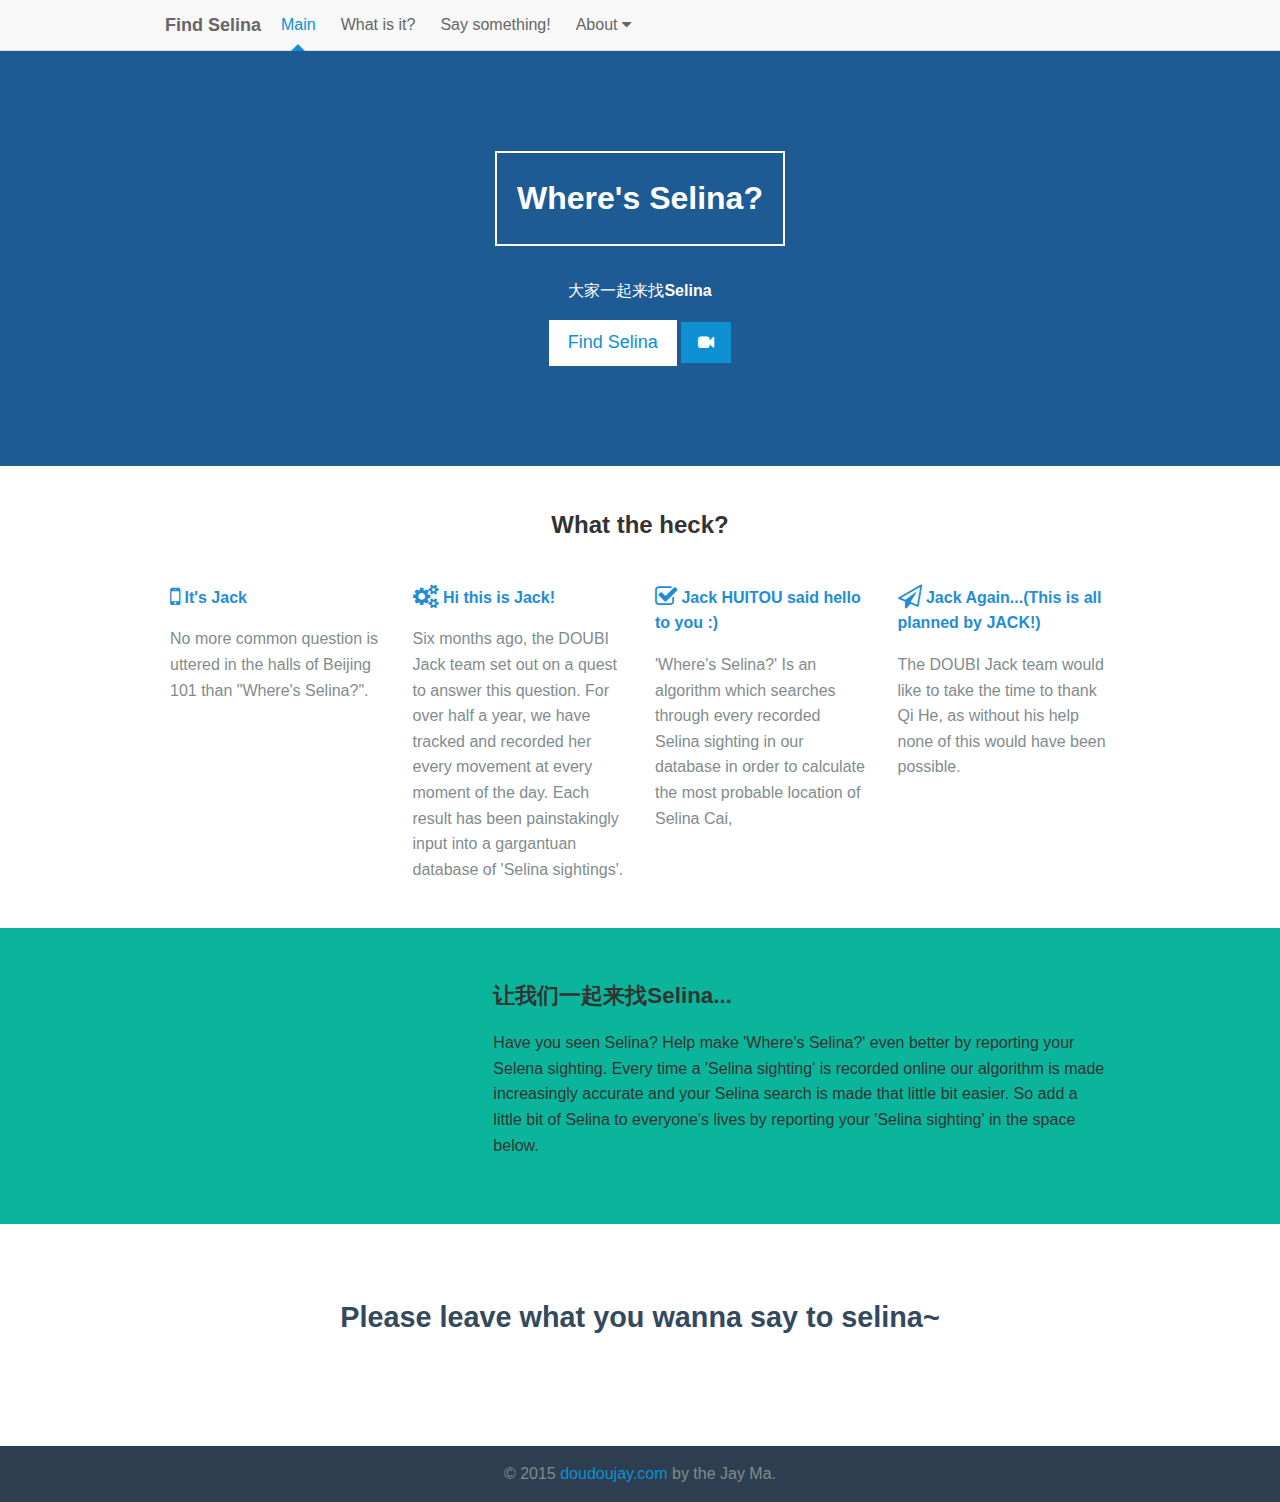
==== index.html @ d958c90a "update video" ====
<!DOCTYPE html>
<html>
<head lang="en">
    <meta charset="UTF-8">
    <title>Let's Find Selina</title>
    <meta http-equiv="X-UA-Compatible" content="IE=edge">
    <meta name="viewport"
          content="width=device-width, initial-scale=1.0, minimum-scale=1.0, maximum-scale=1.0, user-scalable=no">
    <meta name="format-detection" content="telephone=no">
    <meta name="renderer" content="webkit">
    <meta http-equiv="Cache-Control" content="no-siteapp"/>
    <link rel="alternate icon" type="image/png" href="assets/i/favicon.png">
    <link rel="stylesheet" href="assets/css/amazeui.min.css"/>
    <link rel="stylesheet" href="assets/css/app.css">
    <script type="text/javascript" src="assets/js/selina.js"></script>
    <script src="assets/js/jquery.min.js"></script>
    <!--AVOS-->
    <script src="assets/js/av-0.5.0.min.js"></script>
    <script src="assets/js/time.js"></script>
</head>
<body>
<!--返回顶部-->
<div data-am-widget="gotop" class="am-gotop am-gotop-fixed">
    <a href="#top" title="回到顶部">
        <span class="am-gotop-title">回到顶部</span>
        <i class="am-gotop-icon am-icon-chevron-up"></i>
    </a>
</div>
<header class="am-topbar am-topbar-fixed-top">
    <div class="am-container">
        <h1 class="am-topbar-brand">
            <a href="#">Find Selina</a>
        </h1>

        <button class="am-topbar-btn am-topbar-toggle am-btn am-btn-sm am-btn-secondary am-show-sm-only"
                data-am-collapse="{target: '#collapse-head'}"><span class="am-sr-only">导航切换</span> <span
                class="am-icon-bars"></span></button>

        <div class="am-collapse am-topbar-collapse" id="collapse-head">
            <ul class="am-nav am-nav-pills am-topbar-nav">
                <li class="am-active"><a href="#">Main</a></li>
                <li ><a href="#how">What is it?</a> </li>
                <li><a href="#super-selina">Say something!</a></li>
                <li class="am-dropdown" data-am-dropdown>
                    <a class="am-dropdown-toggle" data-am-dropdown-toggle href="javascript:;">
                        About <span class="am-icon-caret-down"></span>
                    </a>
                    <ul class="am-dropdown-content">
                        <li class="am-dropdown-header">About this project...</li>
                        <li><a href="http://doudoujay.com">1. Author</a></li>
                        <li><a href="http://gjb.beijing101.com/">2. 101 ID</a></li>
                    </ul>
                </li>
            </ul>


        </div>
    </div>
</header>

<div class="get">
    <div class="am-g">
        <div class="am-u-lg-12">
            <h1 class="get-title">Where's Selina?</h1>

            <p>
                大家一起来找<b>Selina</b>
            </p>

            <div class="am-u-lg-12">

                <a class="am-btn am-btn-lg get-btn" onclick="alertView()">Find Selina</a>

                <button class="am-btn am-btn-primary" data-am-modal="{target: '#doc-modal-1', closeViaDimmer: 1, width: 500, height: 500}"><i class="am-icon-video-camera"></i></button>

                <div class="am-modal am-modal-no-btn" tabindex="-1" id="doc-modal-1">
                    <div class="am-modal-dialog">
                        <div class="am-modal-hd" style="color: deepskyblue">Video
                            <a href="javascript: void(0)" class="am-close am-close-spin" data-am-modal-close>&times;</a>
                        </div>
                        <div class="am-modal-bd">
                            <iframe height=450 width=100% src="http://player.youku.com/embed/XOTIzNzA0NTI0" frameborder=0 allowfullscreen></iframe>
                        </div>
                    </div>
                </div>

            </div>

        </div>
    </div>
</div>
<div class="detail" id="how">
    <div class="am-g am-container">
        <div class="am-u-lg-12">
            <h2 class="detail-h2">What the heck?</h2>

            <div class="am-g">
                <div class="am-u-lg-3 am-u-md-6 am-u-sm-12 detail-mb">

                    <h3 class="detail-h3">
                        <i class="am-icon-mobile am-icon-sm"></i>
                        It's Jack
                    </h3>

                    <p class="detail-p">
                        No more common question is uttered in the halls of Beijing 101 than "Where's Selina?".
                    </p>
                </div>
                <div>

                </div>
                <div class="am-u-lg-3 am-u-md-6 am-u-sm-12 detail-mb">
                    <h3 class="detail-h3">
                        <i class="am-icon-cogs am-icon-sm"></i>
                        Hi this is Jack!
                    </h3>

                    <p class="detail-p">
                        Six months ago, the DOUBI Jack team set out on a quest to answer this question. For over half a year, we have tracked and recorded her every movement at every moment of the day. Each result has been painstakingly input into a gargantuan database of 'Selina sightings'.
                    </p>
                </div>
                <div class="am-u-lg-3 am-u-md-6 am-u-sm-12 detail-mb">
                    <h3 class="detail-h3">
                        <i class="am-icon-check-square-o am-icon-sm"></i>
                        Jack HUITOU said hello to you :)
                    </h3>

                    <p class="detail-p">
                        'Where's Selina?' Is an algorithm which searches through every recorded Selina sighting in our database in order to calculate the most probable location of Selina Cai,
                    </p>
                </div>
                <div class="am-u-lg-3 am-u-md-6 am-u-sm-12 detail-mb">
                    <h3 class="detail-h3">
                        <i class="am-icon-send-o am-icon-sm"></i>
                        Jack Again...(This is all planned by JACK!)
                    </h3>

                    <p class="detail-p">
                        The DOUBI Jack team would like to take the time to thank Qi He, as without his help none of this would have been possible.
                    </p>
                </div>
            </div>
        </div>
    </div>
</div>

<div class="hope">
    <div class="am-g am-container">
        <div class="am-u-lg-4 am-u-md-6 am-u-sm-12 hope-img">
            <img src="assets/i/examples/landing.png" alt="" data-am-scrollspy="{animation:'slide-left', repeat: false}">
            <hr class="am-article-divider am-show-sm-only hope-hr">
        </div>
        <div class="am-u-lg-8 am-u-md-6 am-u-sm-12">
            <h2 class="hope-title">让我们一起来找Selina...</h2>

            <p>
                Have you seen Selina? Help make 'Where's Selina?' even better by reporting your Selena sighting. Every time a 'Selina sighting' is recorded online our algorithm is made increasingly accurate and your Selina search is made that little bit easier. So add a little bit of Selina to everyone's lives by reporting your 'Selina sighting' in the space below.
            </p>
        </div>
    </div>

</div>

<div class="about" id="super-selina">
    <div class="am-g am-container">
        <div class="am-u-lg-12">
            <h2 class="about-title about-color">Please leave what you wanna say to selina~</h2>

            <div class="am-g">
                <div class="am-u-lg-12">
                    <!-- 多说评论框 start -->
                    <div class="ds-thread" data-thread-key="doudoujay" data-title="selina" data-url="http://doudoujay.com/selina/"></div>
                    <!-- 多说评论框 end -->
                    <!-- 多说公共JS代码 start (一个网页只需插入一次) -->
                    <script type="text/javascript">
                        var duoshuoQuery = {short_name:"doudoujay"};
                        (function() {
                            var ds = document.createElement('script');
                            ds.type = 'text/javascript';ds.async = true;
                            ds.src = (document.location.protocol == 'https:' ? 'https:' : 'http:') + '//static.duoshuo.com/embed.js';
                            ds.charset = 'UTF-8';
                            (document.getElementsByTagName('head')[0]
                                    || document.getElementsByTagName('body')[0]).appendChild(ds);
                        })();
                    </script>
                    <!-- 多说公共JS代码 end -->
                </div>
            </div>
        </div>
    </div>
</div>

<footer class="footer">
    <p>© 2015 <a href="http://doudoujay.com" target="_blank">doudoujay.com</a> by the Jay Ma.</p>

</footer>
<!--Start of the CNZZ-->
<div style="visibility: hidden">
<script type="text/javascript">var cnzz_protocol = (("https:" == document.location.protocol) ? " https://" : " http://");document.write(unescape("%3Cspan id='cnzz_stat_icon_1000388298'%3E%3C/span%3E%3Cscript src='" + cnzz_protocol + "v1.cnzz.com/z_stat.php%3Fid%3D1000388298' type='text/javascript'%3E%3C/script%3E"));</script>
</div>
<!--End of CNZZ-->

<!--[if lt IE 9]>
<script src="http://cdn.staticfile.org/modernizr/2.8.3/modernizr.js"></script>
<script src="assets/js/polyfill/rem.min.js"></script>
<script src="assets/js/polyfill/respond.min.js"></script>
<script src="assets/js/amazeui.legacy.js"></script>
<![endif]-->

<!--[if (gte IE 9)|!(IE)]><!-->
<script src="assets/js/jquery.min.js"></script>
<script src="assets/js/amazeui.min.js"></script>
<!--<![endif]-->
</body>
</html>
---- assets/css/app.css ----
.get {
    background: #1E5B94;
    color: #fff;
    text-align: center;
    padding: 100px 0;
}

.get-title {
    font-size: 200%;
    border: 2px solid #fff;
    padding: 20px;
    display: inline-block;
}

.get-btn {
    background: #fff;
}

.detail {
    background: #fff;
}

.detail-h2 {
    text-align: center;
    font-size: 150%;
    margin: 40px 0;
}

.detail-h3 {
    color: #1f8dd6;
}

.detail-p {
    color: #7f8c8d;
}

.detail-mb {
    margin-bottom: 30px;
}

.hope {
    background: #0bb59b;
    padding: 50px 0;
}

.hope-img {
    text-align: center;
}

.hope-hr {
    border-color: #149C88;
}

.hope-title {
    font-size: 140%;
}

.about {
    background: #fff;
    padding: 40px 0;
    color: #7f8c8d;
}

.about-color {
    color: #34495e;
}

.about-title {
    font-size: 180%;
    padding: 30px 0 50px 0;
    text-align: center;
}

.footer p {
    color: #7f8c8d;
    margin: 0;
    padding: 15px 0;
    text-align: center;
    background: #2d3e50;
}/* Write your styles */
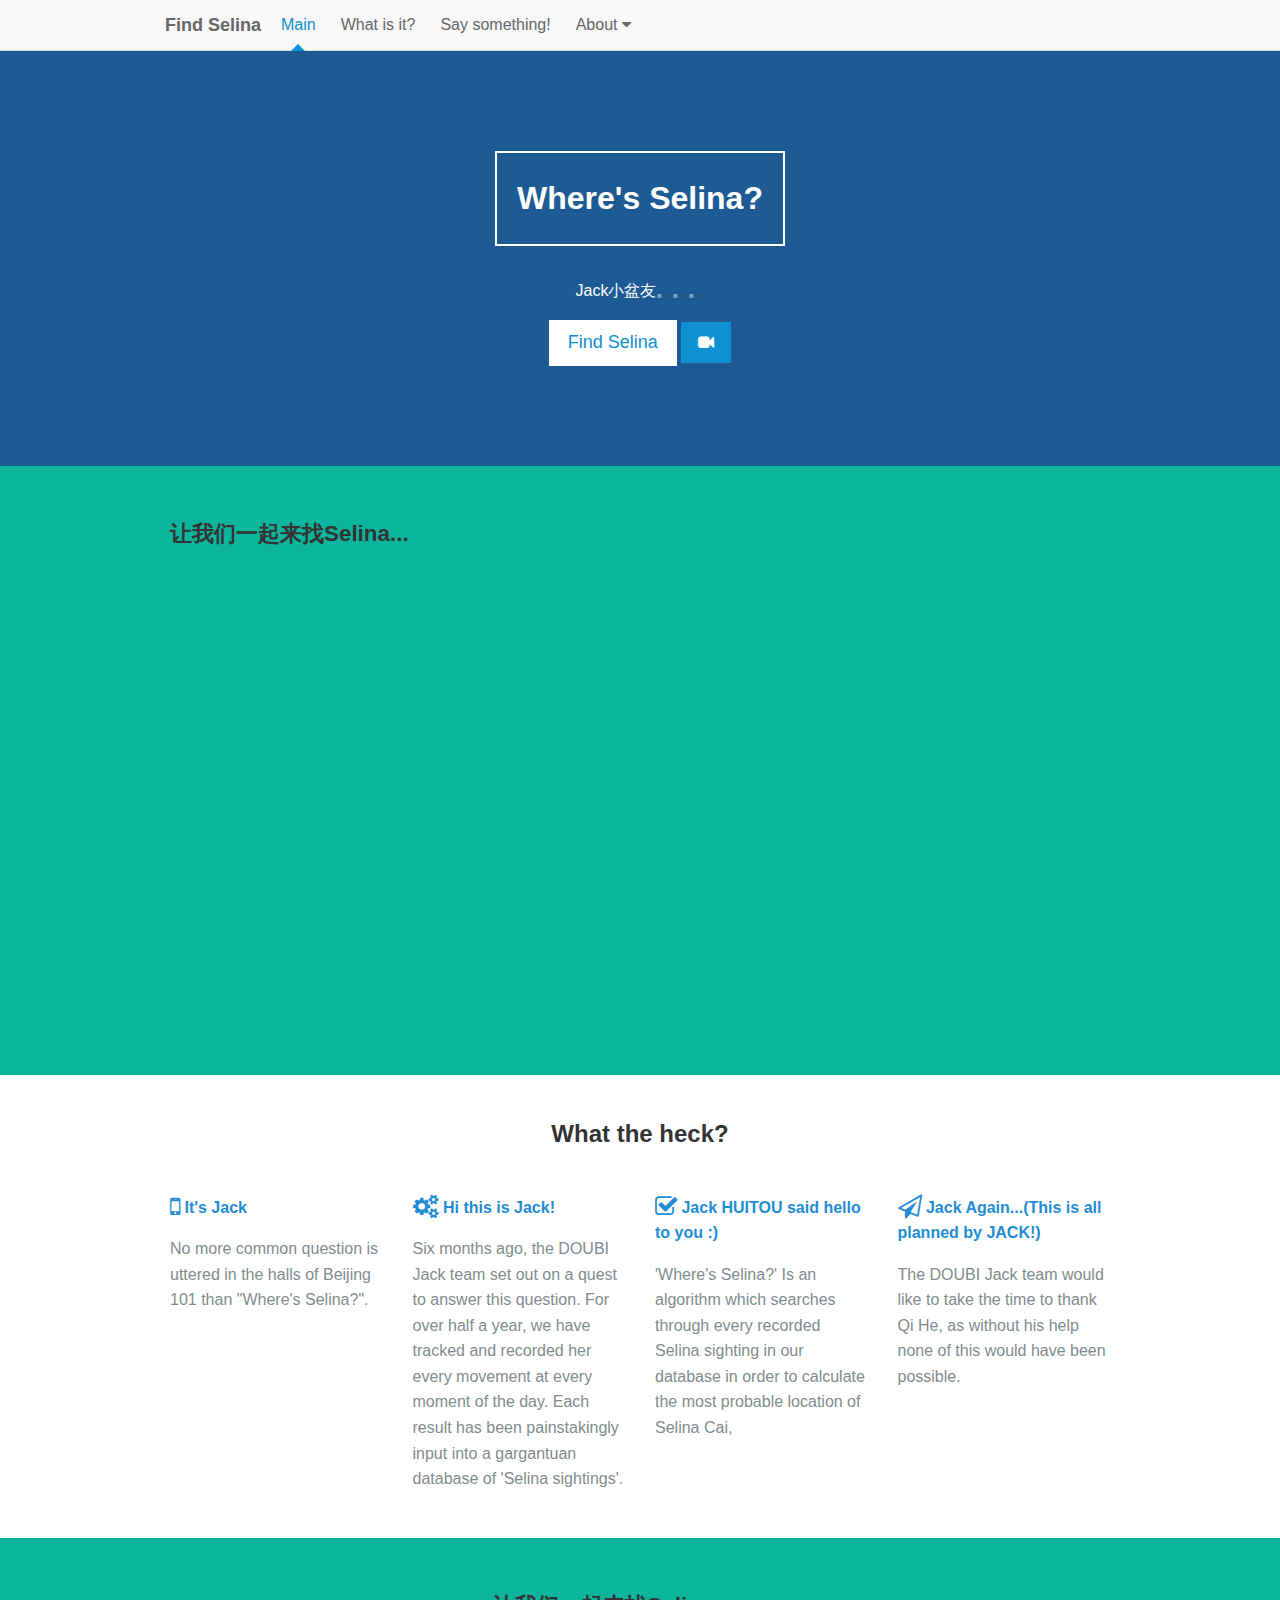
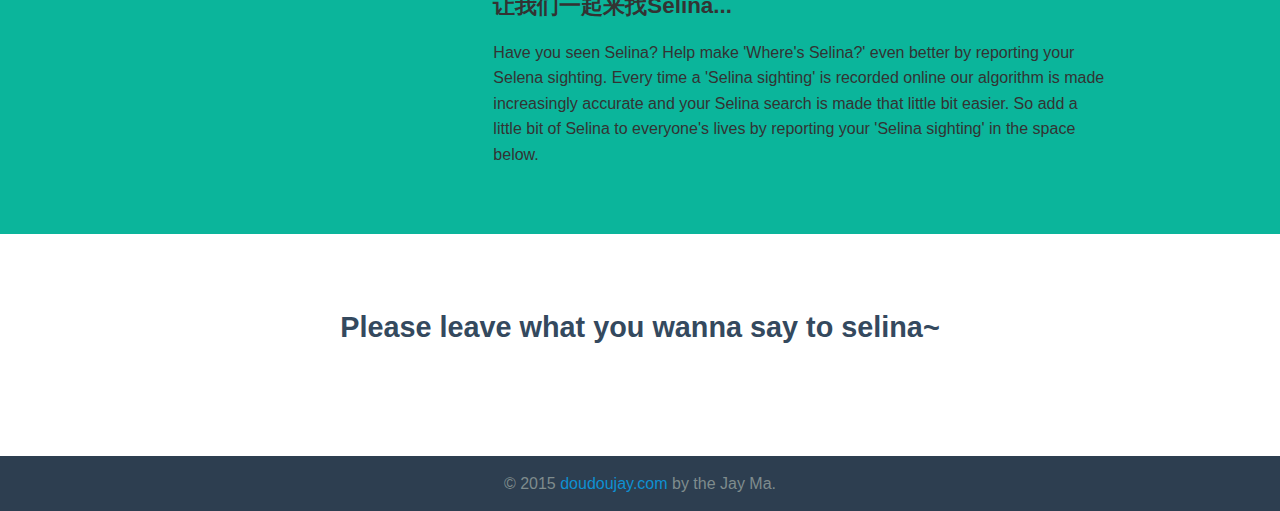
==== commit 2e4ff0e4: "video fixing" ====
--- a/index.html
+++ b/index.html
@@ -9,7 +9,7 @@
     <meta name="format-detection" content="telephone=no">
     <meta name="renderer" content="webkit">
     <meta http-equiv="Cache-Control" content="no-siteapp"/>
-    <link rel="alternate icon" type="image/png" href="assets/i/favicon.png">
+    <link rel="alternate icon" type="image/png" href="assets/i/Jack-logo.jpg">
     <link rel="stylesheet" href="assets/css/amazeui.min.css"/>
     <link rel="stylesheet" href="assets/css/app.css">
     <script type="text/javascript" src="assets/js/selina.js"></script>
@@ -17,6 +17,9 @@
     <!--AVOS-->
     <script src="assets/js/av-0.5.0.min.js"></script>
     <script src="assets/js/time.js"></script>
+    <div id='wx_pic' style='margin:0 auto;display:none;'>
+        <img src='assets/i/Jack-logo.jpg' />
+    </div>
 </head>
 <body>
 <!--返回顶部-->
@@ -64,7 +67,7 @@
             <h1 class="get-title">Where's Selina?</h1>
 
             <p>
-                大家一起来找<b>Selina</b>
+                Jack小盆友。。。
             </p>
 
             <div class="am-u-lg-12">
@@ -88,6 +91,17 @@
 
         </div>
     </div>
+</div>
+<div class="hope">
+    <div class="am-g am-container">
+
+        <div class="am-u-lg-12">
+            <h2 class="hope-title">让我们一起来找Selina...</h2>
+            <iframe height=450 width=100% src="http://player.youku.com/embed/XOTIzNzA0NTI0" frameborder=0 allowfullscreen></iframe>
+
+        </div>
+    </div>
+
 </div>
 <div class="detail" id="how">
     <div class="am-g am-container">
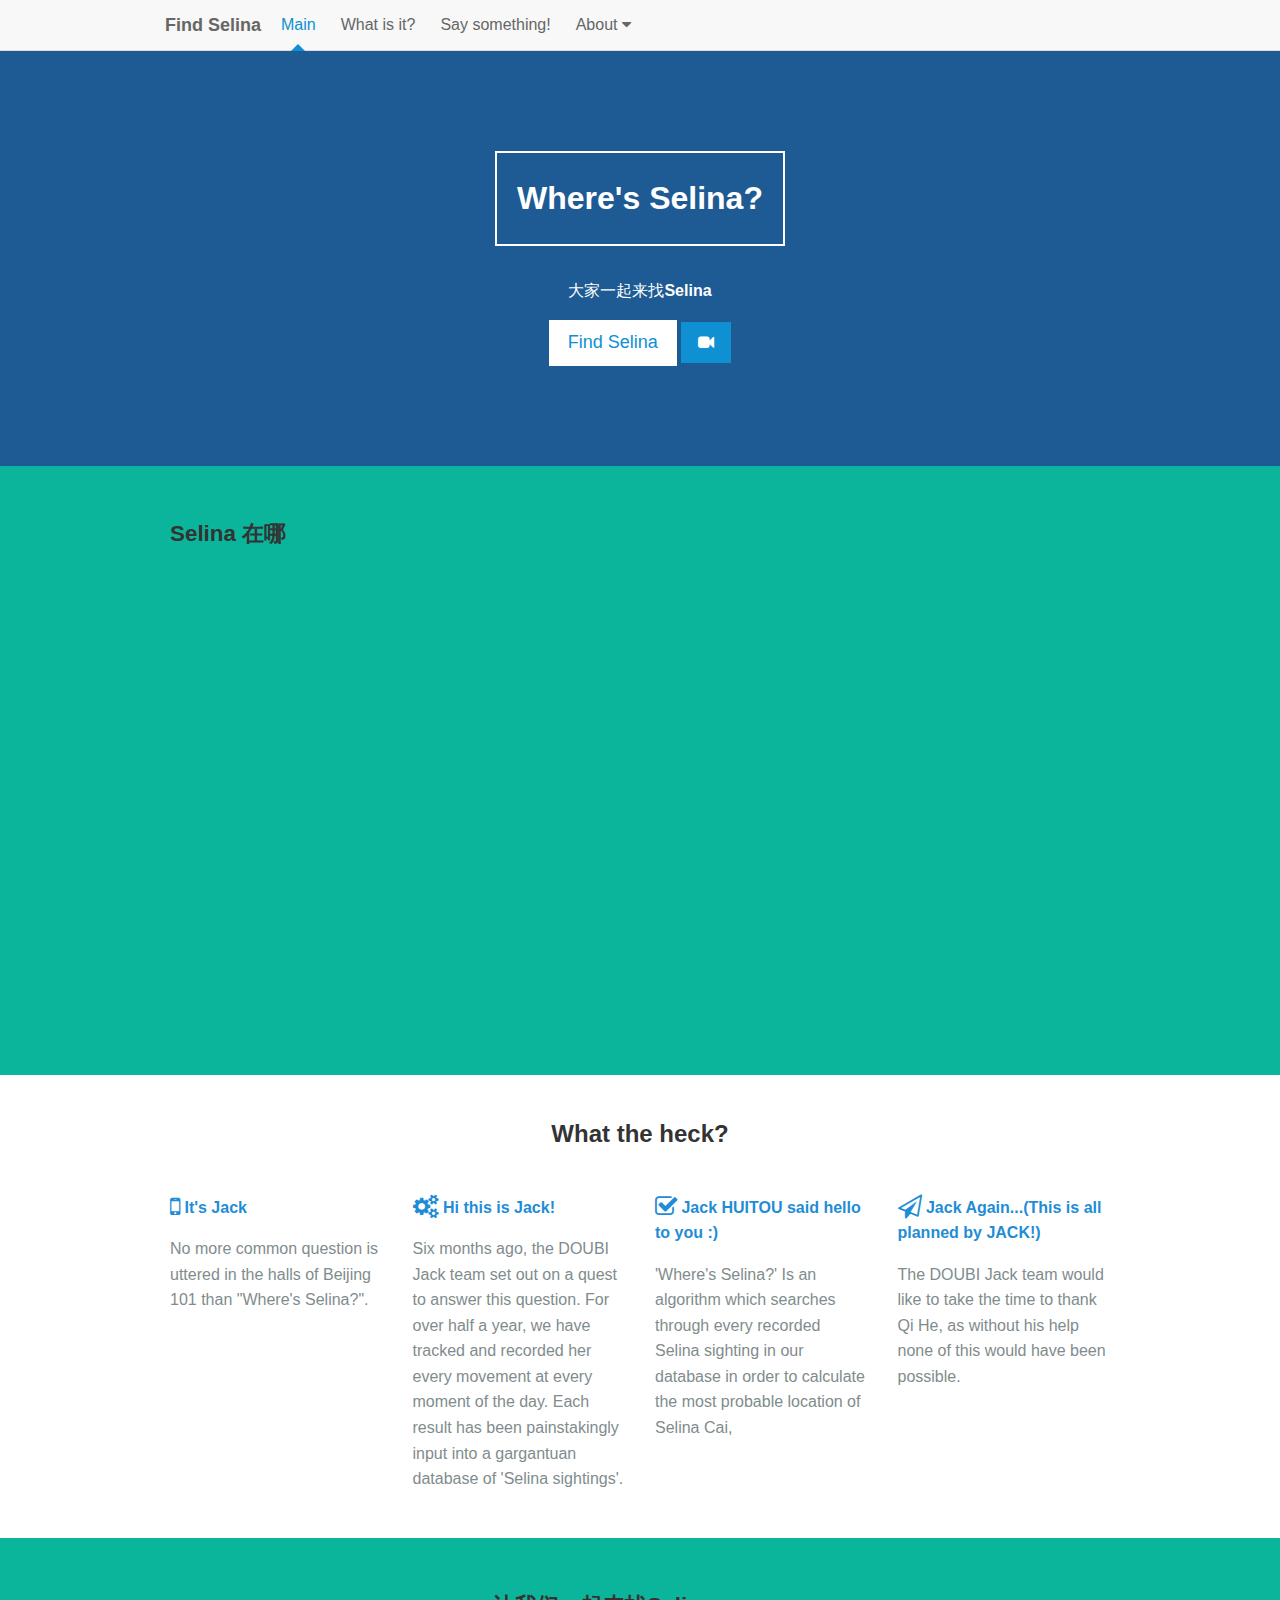
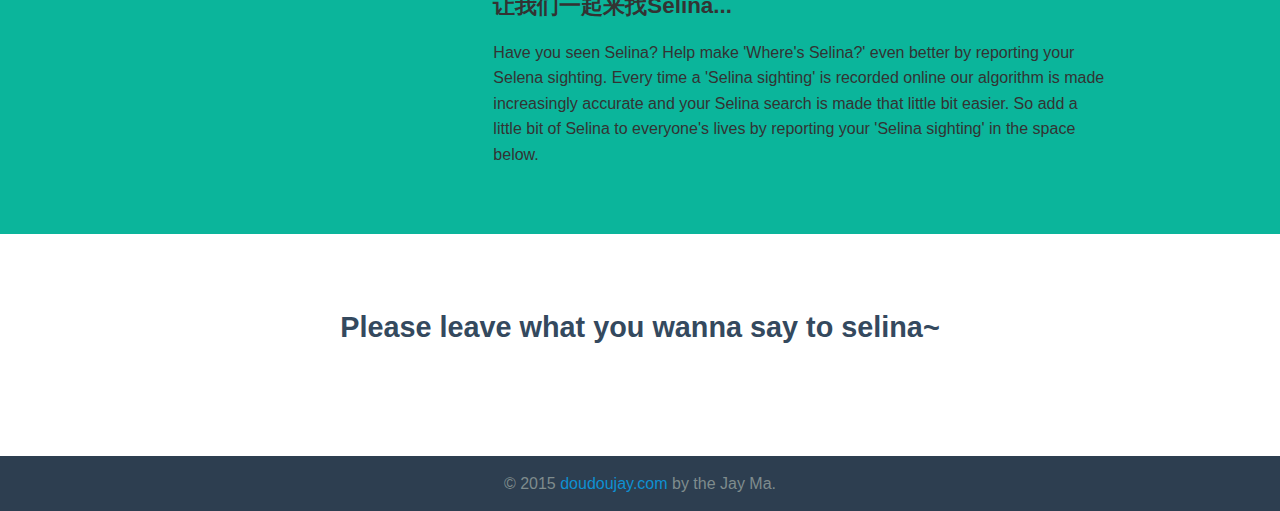
==== commit aa0f46f0: "你懂的" ====
--- a/index.html
+++ b/index.html
@@ -67,7 +67,7 @@
             <h1 class="get-title">Where's Selina?</h1>
 
             <p>
-                Jack小盆友。。。
+                大家一起来找<b>Selina</b>
             </p>
 
             <div class="am-u-lg-12">
@@ -82,7 +82,7 @@
                             <a href="javascript: void(0)" class="am-close am-close-spin" data-am-modal-close>&times;</a>
                         </div>
                         <div class="am-modal-bd">
-                            <iframe height=450 width=100% src="http://player.youku.com/embed/XOTIzNzA0NTI0" frameborder=0 allowfullscreen></iframe>
+                            <iframe height=300 width=100% src="http://player.youku.com/embed/XOTIzNzA0NTI0" frameborder=0 allowfullscreen></iframe>
                         </div>
                     </div>
                 </div>
@@ -96,7 +96,7 @@
     <div class="am-g am-container">
 
         <div class="am-u-lg-12">
-            <h2 class="hope-title">让我们一起来找Selina...</h2>
+            <h2 class="hope-title">Selina 在哪</h2>
             <iframe height=450 width=100% src="http://player.youku.com/embed/XOTIzNzA0NTI0" frameborder=0 allowfullscreen></iframe>
 
         </div>
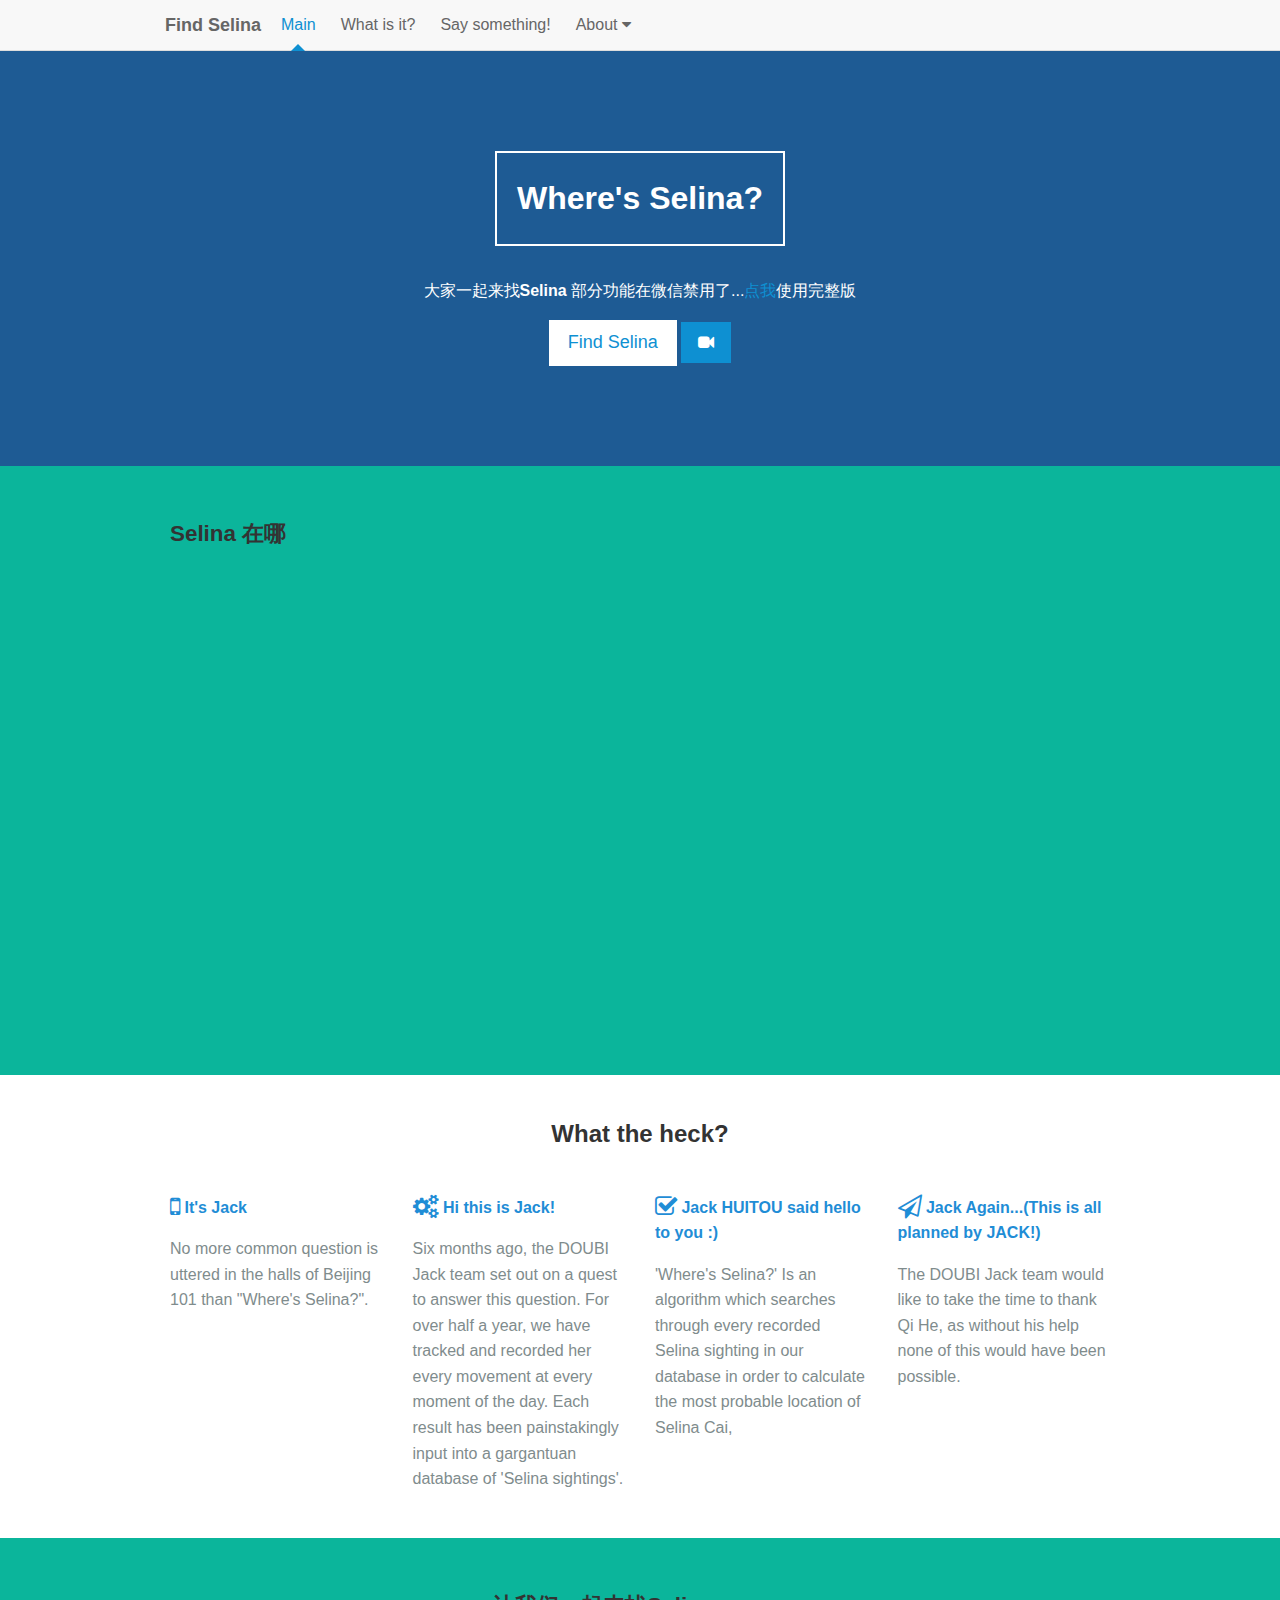
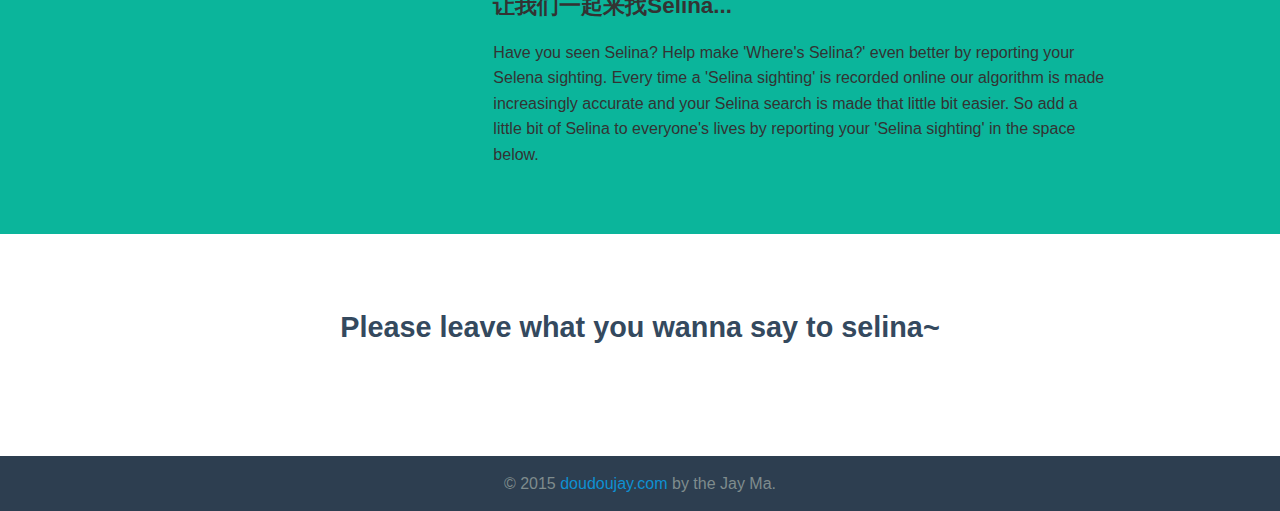
==== commit 853a842a: "bug fixing" ====
--- a/index.html
+++ b/index.html
@@ -67,7 +67,7 @@
             <h1 class="get-title">Where's Selina?</h1>
 
             <p>
-                大家一起来找<b>Selina</b>
+                大家一起来找<b>Selina</b> 部分功能在微信禁用了...<a href="http://doudoujay.com/selina">点我</a>使用完整版
             </p>
 
             <div class="am-u-lg-12">
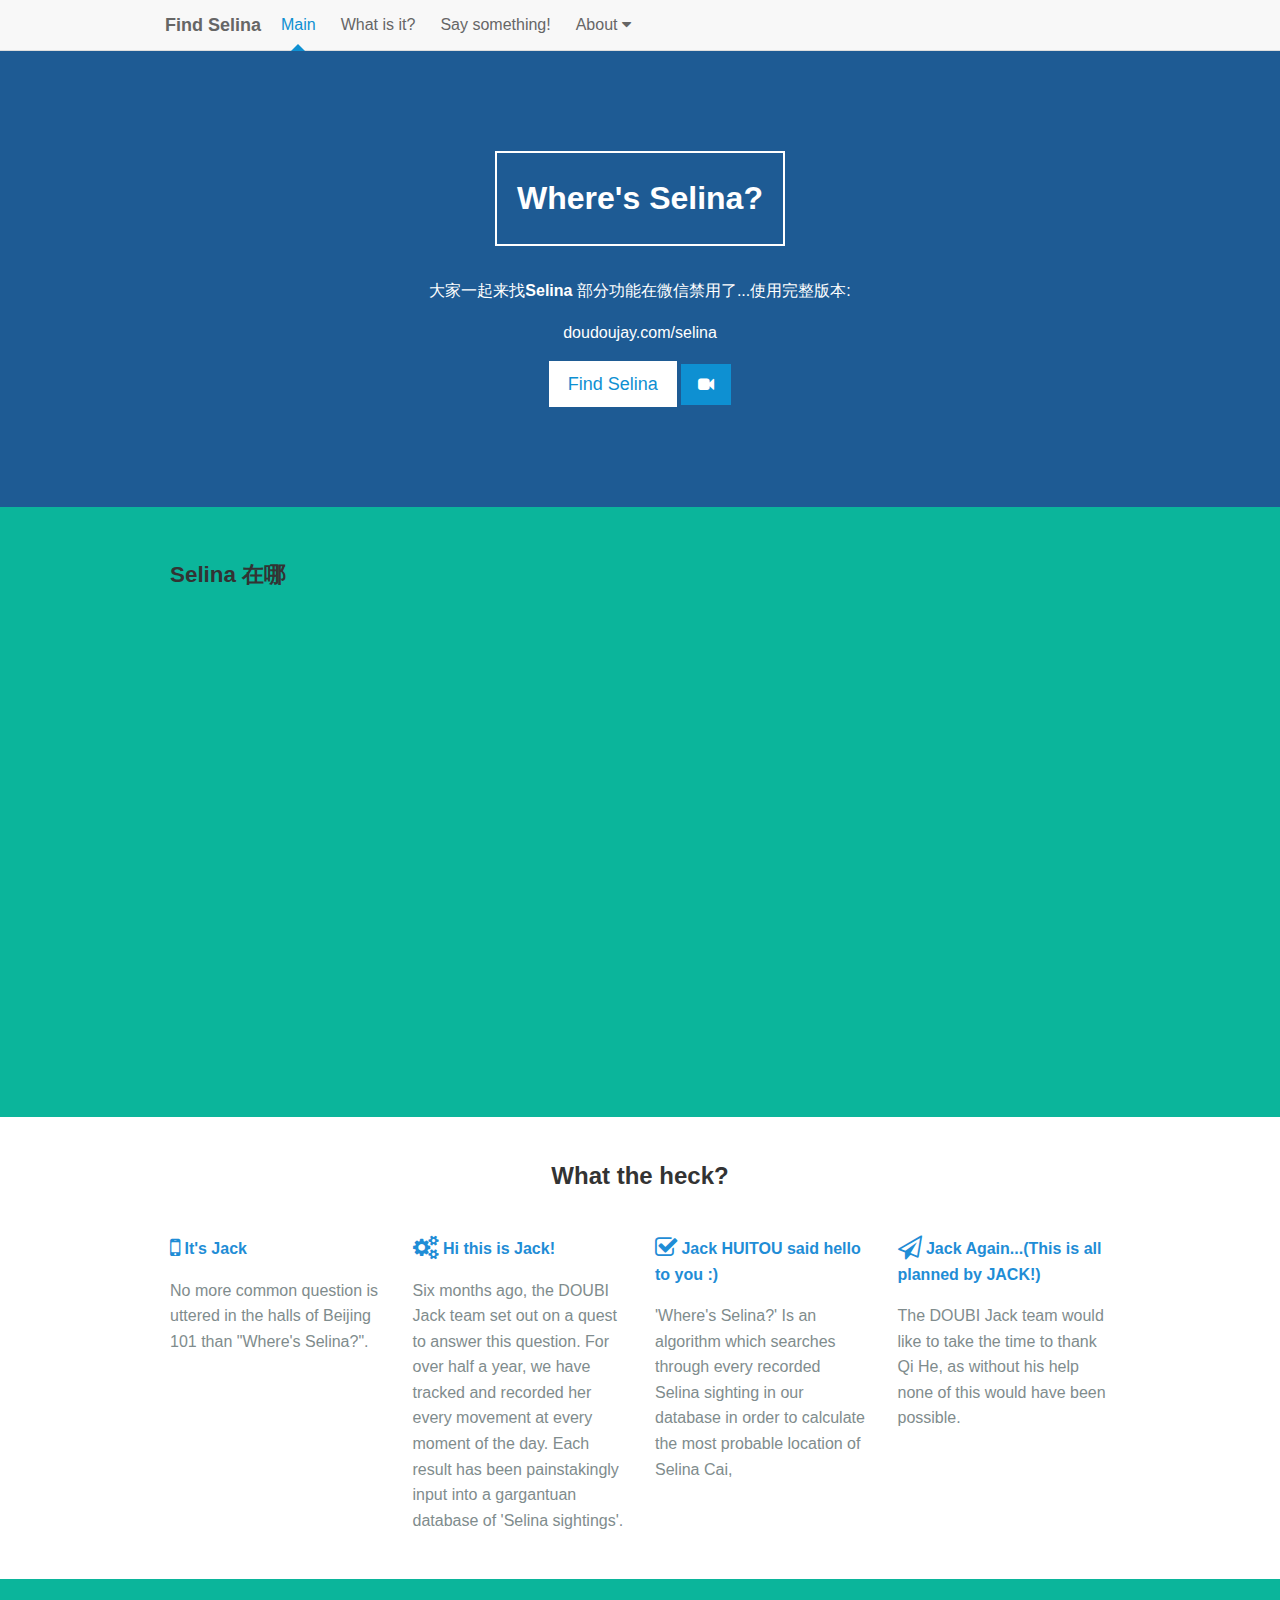
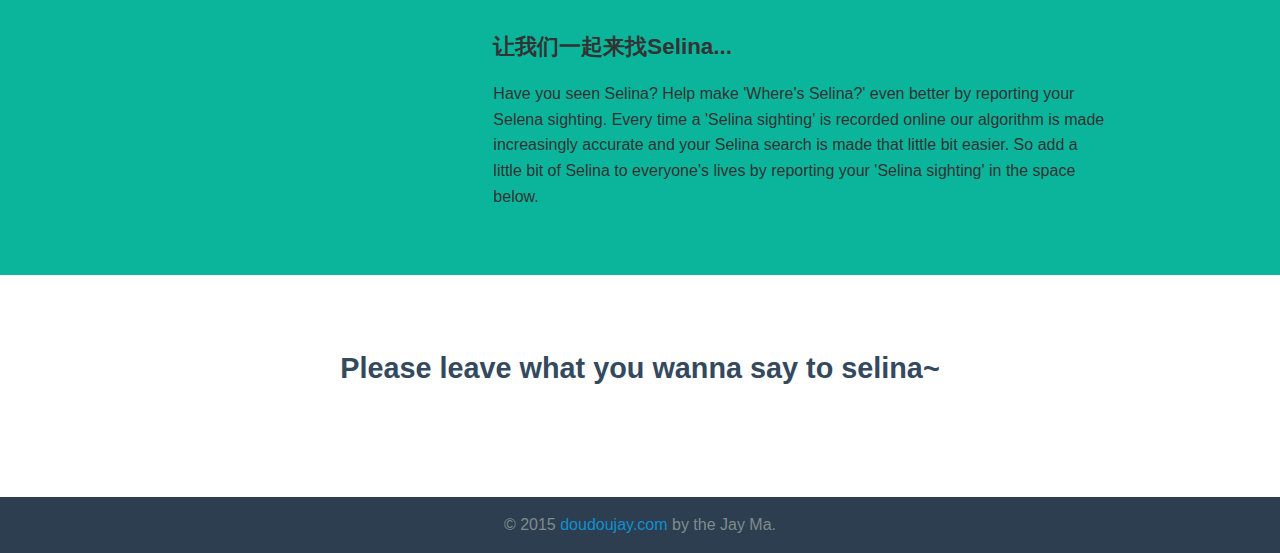
==== commit 80db67fa: "fix" ====
--- a/index.html
+++ b/index.html
@@ -67,8 +67,9 @@
             <h1 class="get-title">Where's Selina?</h1>
 
             <p>
-                大家一起来找<b>Selina</b> 部分功能在微信禁用了...<a href="http://doudoujay.com/selina">点我</a>使用完整版
+                大家一起来找<b>Selina</b> 部分功能在微信禁用了...使用完整版本:
             </p>
+            <p>doudoujay.com/selina</p>
 
             <div class="am-u-lg-12">
 
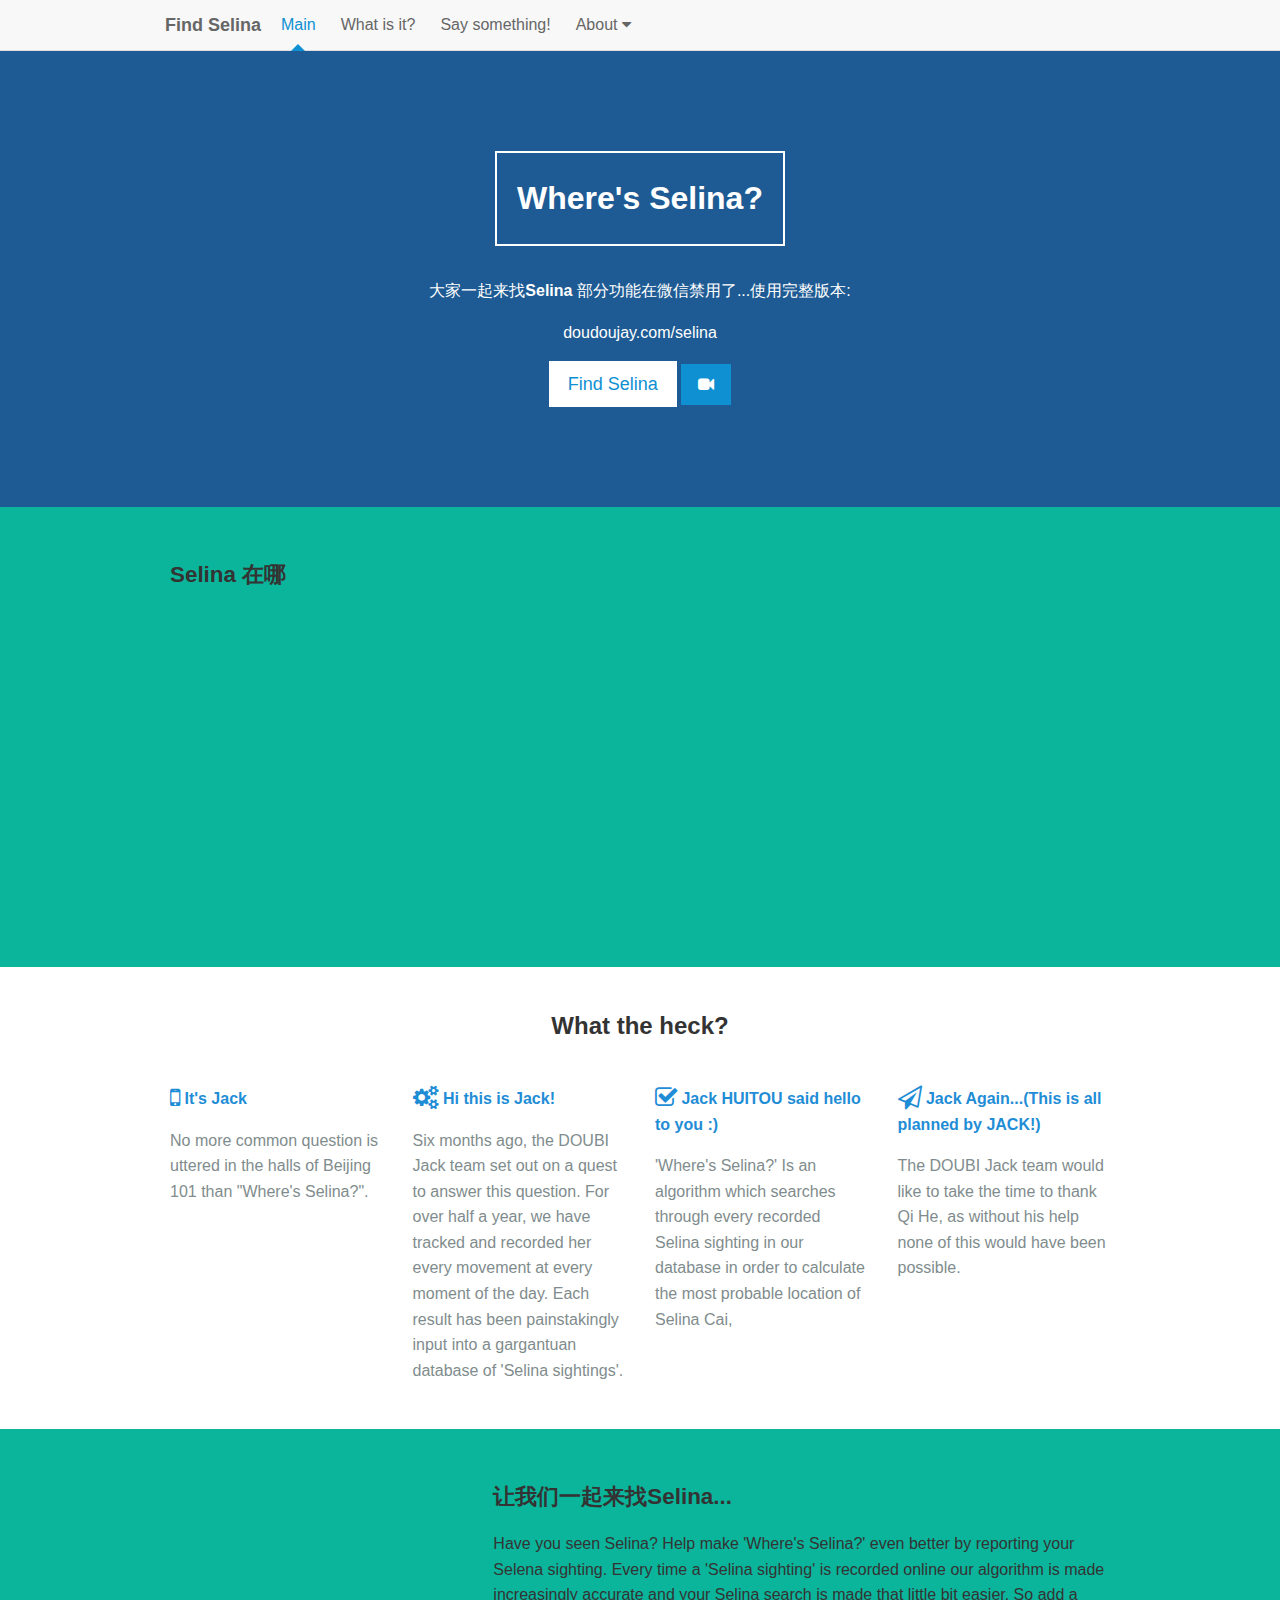
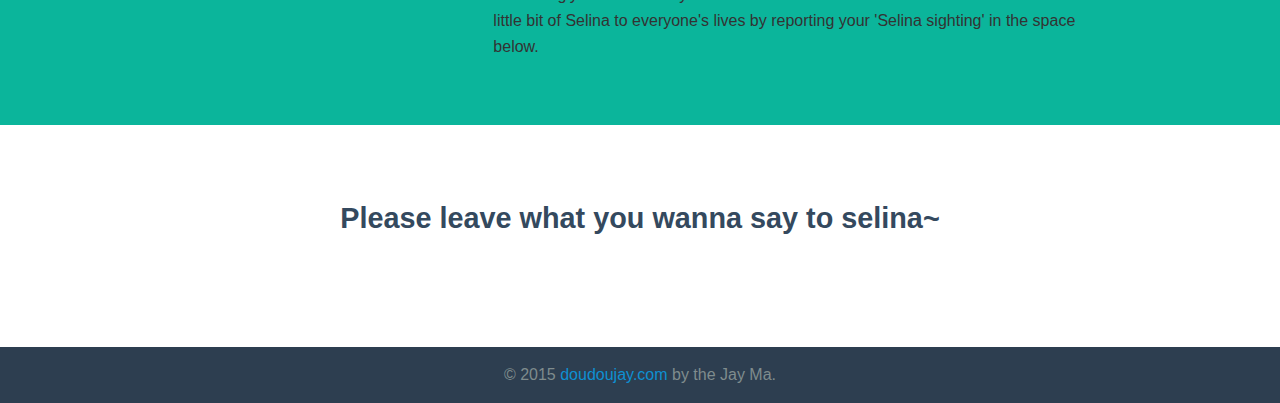
==== commit 3f71a99a: "fix the height of video" ====
--- a/index.html
+++ b/index.html
@@ -83,7 +83,7 @@
                             <a href="javascript: void(0)" class="am-close am-close-spin" data-am-modal-close>&times;</a>
                         </div>
                         <div class="am-modal-bd">
-                            <iframe height=300 width=100% src="http://player.youku.com/embed/XOTIzNzA0NTI0" frameborder=0 allowfullscreen></iframe>
+                            <iframe height=450 width=100% src="http://player.youku.com/embed/XOTIzNzA0NTI0" frameborder=0 allowfullscreen></iframe>
                         </div>
                     </div>
                 </div>
@@ -98,7 +98,7 @@
 
         <div class="am-u-lg-12">
             <h2 class="hope-title">Selina 在哪</h2>
-            <iframe height=450 width=100% src="http://player.youku.com/embed/XOTIzNzA0NTI0" frameborder=0 allowfullscreen></iframe>
+            <iframe height=300 width=100% src="http://player.youku.com/embed/XOTIzNzA0NTI0" frameborder=0 allowfullscreen></iframe>
 
         </div>
     </div>
